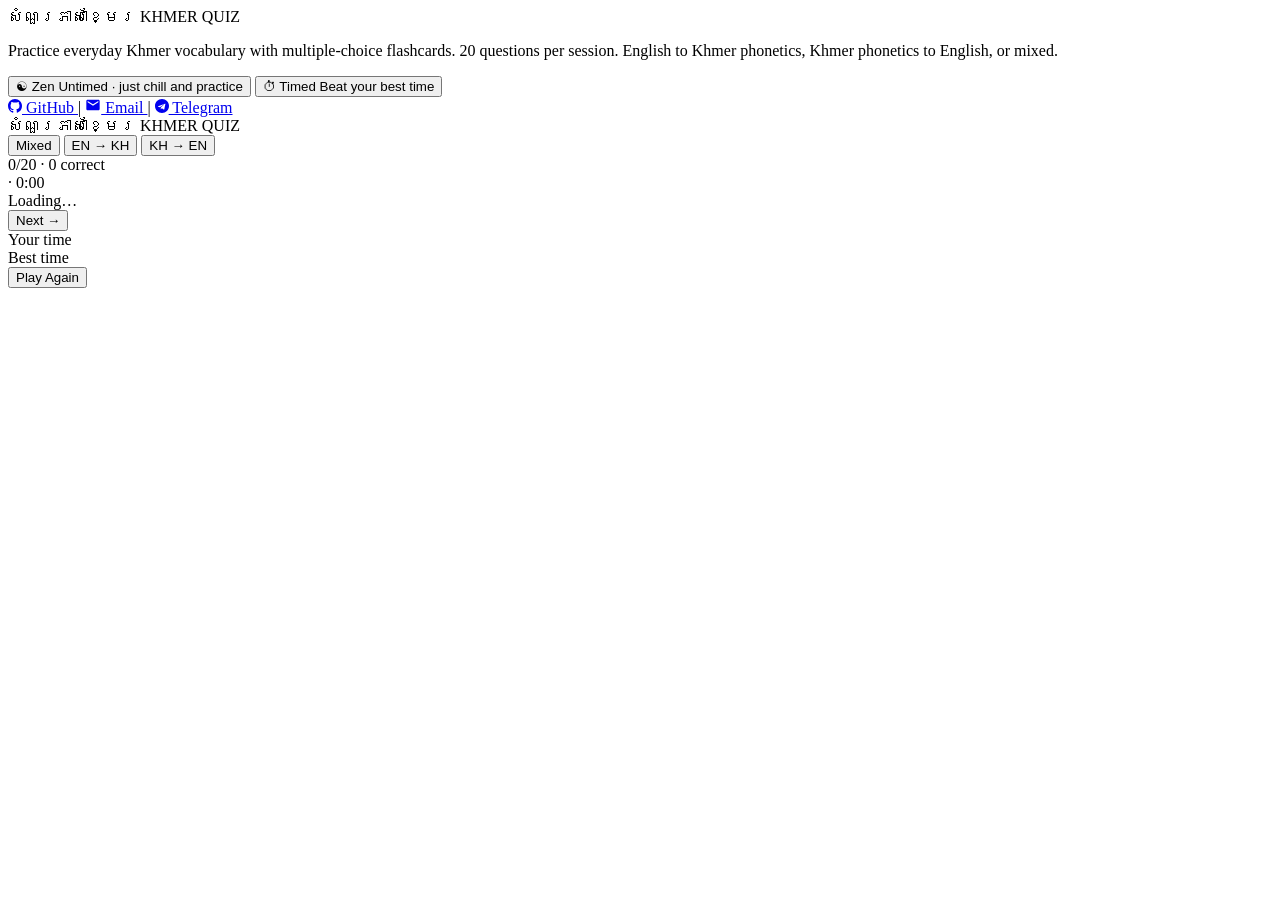
==== app/templates/index.html @ d19f0454 "added +5 to timer for penalyt" ====
<!doctype html>
<html lang="en">
    <head>
        <meta charset="UTF-8" />
        <meta name="viewport" content="width=device-width, initial-scale=1.0" />
        <title>ខ្មែរ · Khmer Quiz</title>
        <link rel="preconnect" href="https://fonts.googleapis.com" />
        <link rel="preconnect" href="https://fonts.gstatic.com" crossorigin />
        <link
            href="https://fonts.googleapis.com/css2?family=DM+Sans:wght@400;500;700&family=Noto+Serif+Khmer:wght@300;400;600&family=Space+Mono:wght@400;700&display=swap"
            rel="stylesheet"
        />
        <link rel="stylesheet" href="/static/css/style.css?v=7" />
    </head>
    <body>
        <div class="bg-texture"></div>

        <!-- Landing screen -->
        <div id="landing">
            <div class="landing-inner">
                <div class="landing-logo">
                    <span class="logo-km">សំណួរ​ភាសាខ្មែរ</span>
                    <span class="logo-en">KHMER QUIZ</span>
                </div>
                <p class="landing-desc">
                    Practice everyday Khmer vocabulary with multiple-choice
                    flashcards. 20 questions per session. English to Khmer
                    phonetics, Khmer phonetics to English, or mixed.
                </p>
                <div class="mode-buttons">
                    <button class="btn-mode btn-zen" id="btnZen">
                        <span class="mode-icon">☯</span>
                        <span class="mode-name">Zen</span>
                        <span class="mode-desc"
                            >Untimed · just chill and practice
                        </span>
                    </button>
                    <button class="btn-mode btn-timed" id="btnTimed">
                        <span class="mode-icon">⏱</span>
                        <span class="mode-name">Timed</span>
                        <span class="mode-desc">Beat your best time</span>
                    </button>
                </div>
            </div>
            <footer>
                <div class="footer-contact">
                    <a
                        href="https://github.com/chillbreeze/air-siem-reap"
                        target="_blank"
                    >
                        <svg
                            width="14"
                            height="14"
                            viewBox="0 0 24 24"
                            fill="currentColor"
                            xmlns="http://www.w3.org/2000/svg"
                        >
                            <path
                                d="M12 0C5.37 0 0 5.37 0 12c0 5.31 3.435 9.795 8.205 11.385.6.105.825-.255.825-.57 0-.285-.015-1.23-.015-2.235-3.015.555-3.795-.735-4.035-1.41-.135-.345-.72-1.41-1.23-1.695-.42-.225-1.02-.78-.015-.795.945-.015 1.62.87 1.845 1.23 1.08 1.815 2.805 1.305 3.495.99.105-.78.42-1.305.765-1.605-2.67-.3-5.46-1.335-5.46-5.925 0-1.305.465-2.385 1.23-3.225-.12-.3-.54-1.53.12-3.18 0 0 1.005-.315 3.3 1.23.96-.27 1.98-.405 3-.405s2.04.135 3 .405c2.295-1.56 3.3-1.23 3.3-1.23.66 1.65.24 2.88.12 3.18.765.84 1.23 1.905 1.23 3.225 0 4.605-2.805 5.625-5.475 5.925.435.375.81 1.095.81 2.22 0 1.605-.015 2.895-.015 3.3 0 .315.225.69.825.57A12.02 12.02 0 0024 12c0-6.63-5.37-12-12-12z"
                            />
                        </svg>
                        GitHub
                    </a>
                    <span>|</span>
                    <a href="mailto:projectterry@proton.me">
                        <svg
                            width="16"
                            height="16"
                            viewBox="0 0 24 24"
                            fill="currentColor"
                            xmlns="http://www.w3.org/2000/svg"
                        >
                            <path
                                d="M20 4H4c-1.1 0-2 .9-2 2v12c0 1.1.9 2 2 2h16c1.1 0 2-.9 2-2V6c0-1.1-.9-2-2-2zm0 4-8 5-8-5V6l8 5 8-5v2z"
                            />
                        </svg>
                        Email
                    </a>
                    <span>|</span>
                    <a href="https://t.me/ProjectTerry" target="_blank">
                        <svg
                            width="14"
                            height="14"
                            viewBox="0 0 24 24"
                            fill="currentColor"
                            xmlns="http://www.w3.org/2000/svg"
                        >
                            <path
                                d="M12 0C5.373 0 0 5.373 0 12s5.373 12 12 12 12-5.373 12-12S18.627 0 12 0zm5.894 8.221-1.97 9.28c-.145.658-.537.818-1.084.508l-3-2.21-1.447 1.394c-.16.16-.295.295-.605.295l.213-3.053 5.56-5.023c.242-.213-.054-.333-.373-.12L8.32 14.347l-2.96-.924c-.643-.204-.657-.643.136-.953l11.57-4.461c.537-.194 1.006.131.828.212z"
                            />
                        </svg>
                        Telegram
                    </a>
                </div>
            </footer>
        </div>

        <header class="hidden">
            <div class="logo" id="logoHome" style="cursor: pointer">
                <span class="logo-km">សំណួរភាសាខ្មែរ</span>
                <span class="logo-en">KHMER QUIZ</span>
            </div>
            <div class="controls-top">
                <div class="toggle-group" id="dirToggle">
                    <button class="tog active" data-val="random">Mixed</button>
                    <button class="tog" data-val="en_to_km">EN → KH</button>
                    <button class="tog" data-val="km_to_en">KH → EN</button>
                </div>
            </div>
        </header>

        <main class="hidden">
            <div class="score-bar">
                <span id="scoreTotal">0/20</span>
                <span class="score-sep">·</span>
                <span id="scoreCorrect">0</span>
                <span class="score-label">correct</span>
                <div class="streak" id="streak"></div>
                <span class="score-sep score-sep-timer hidden" id="timerSep"
                    >·</span
                >
                <span id="timer" class="timer hidden">0:00</span>
                <span id="timerPenalty" class="timer-penalty"></span>
            </div>

            <div class="card" id="card">
                <div class="card-dir-label" id="cardDir"></div>
                <div class="prompt" id="prompt">Loading…</div>

                <!-- Multiple choice mode -->
                <div class="choices" id="choicesWrap"></div>

                <div class="feedback hidden" id="feedback"></div>
                <button class="btn-next hidden" id="btnNext">Next →</button>
            </div>
        </main>

        <div class="results hidden" id="results">
            <div class="results-score" id="results-score"></div>
            <div class="results-pct" id="results-pct"></div>
            <div class="results-msg" id="results-msg"></div>
            <div class="results-times hidden" id="results-times">
                <div class="results-time-item">
                    <span class="results-time-label">Your time</span>
                    <span class="results-time-value" id="results-time"></span>
                </div>
                <div class="results-time-item">
                    <span class="results-time-label">Best time</span>
                    <span
                        class="results-time-value results-best-value"
                        id="results-best"
                    ></span>
                </div>
            </div>
            <button class="btn-restart" id="btnRestart">Play Again</button>
        </div>

        <script src="/static/js/quiz.js?v=4"></script>
    </body>
</html>
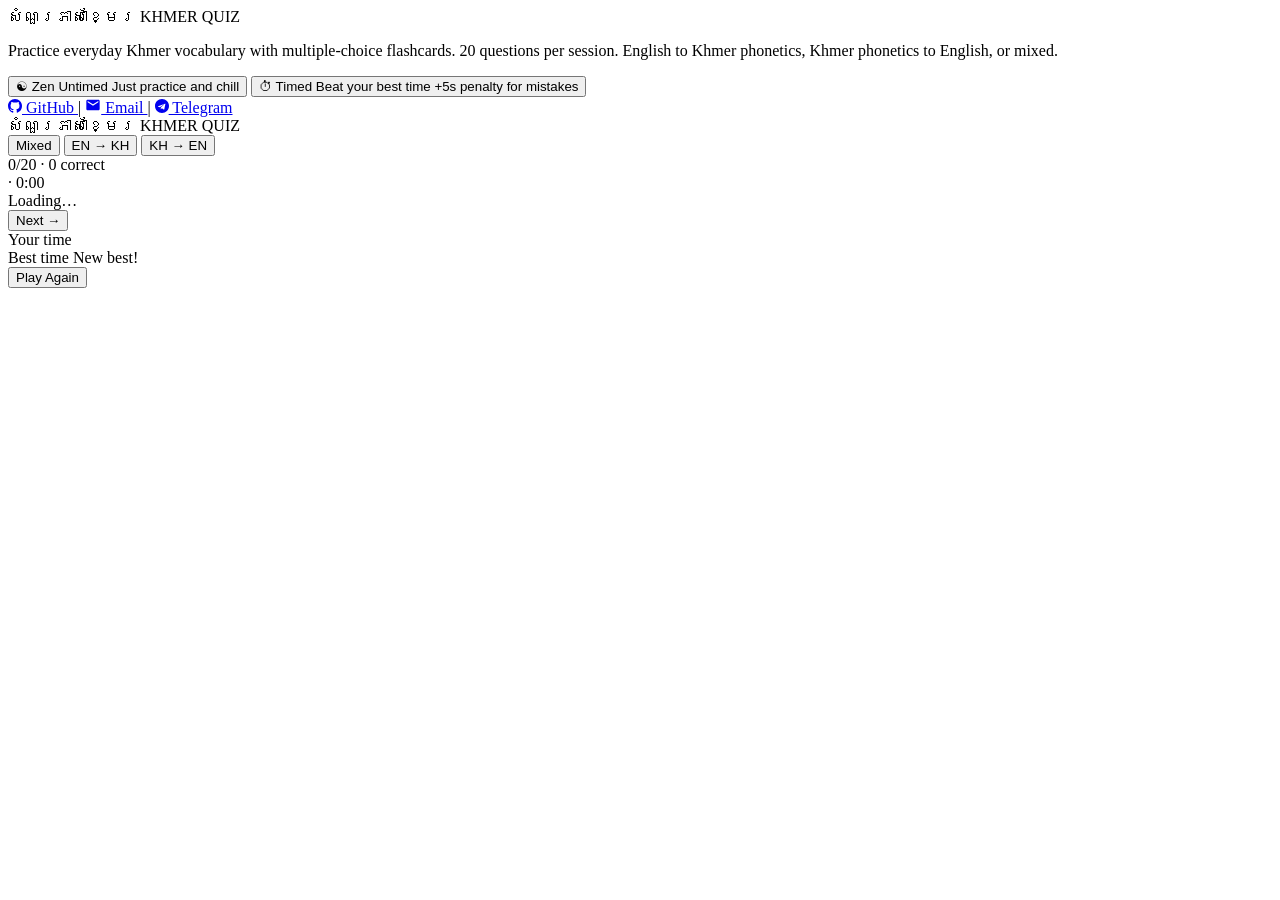
==== commit 7c78980f: "changed description for Zen mode" ====
--- a/app/templates/index.html
+++ b/app/templates/index.html
@@ -10,7 +10,7 @@
             href="https://fonts.googleapis.com/css2?family=DM+Sans:wght@400;500;700&family=Noto+Serif+Khmer:wght@300;400;600&family=Space+Mono:wght@400;700&display=swap"
             rel="stylesheet"
         />
-        <link rel="stylesheet" href="/static/css/style.css?v=7" />
+        <link rel="stylesheet" href="/static/css/style.css?v=13" />
     </head>
     <body>
         <div class="bg-texture"></div>
@@ -31,14 +31,14 @@
                     <button class="btn-mode btn-zen" id="btnZen">
                         <span class="mode-icon">☯</span>
                         <span class="mode-name">Zen</span>
-                        <span class="mode-desc"
-                            >Untimed · just chill and practice
-                        </span>
+                        <span class="mode-desc">Untimed</span>
+                        <span class="mode-desc">Just practice and chill</span>
                     </button>
                     <button class="btn-mode btn-timed" id="btnTimed">
                         <span class="mode-icon">⏱</span>
                         <span class="mode-name">Timed</span>
                         <span class="mode-desc">Beat your best time</span>
+                        <span class="mode-desc">+5s penalty for mistakes </span>
                     </button>
                 </div>
             </div>
@@ -135,26 +135,36 @@
             </div>
         </main>
 
-        <div class="results hidden" id="results">
-            <div class="results-score" id="results-score"></div>
-            <div class="results-pct" id="results-pct"></div>
-            <div class="results-msg" id="results-msg"></div>
-            <div class="results-times hidden" id="results-times">
-                <div class="results-time-item">
-                    <span class="results-time-label">Your time</span>
-                    <span class="results-time-value" id="results-time"></span>
+        <div class="modal-backdrop hidden" id="results">
+            <div class="modal">
+                <div class="results-score" id="results-score"></div>
+                <div class="results-pct" id="results-pct"></div>
+                <div class="results-msg" id="results-msg"></div>
+                <div class="results-times hidden" id="results-times">
+                    <div class="results-time-item">
+                        <span class="results-time-label">Your time</span>
+                        <span
+                            class="results-time-value"
+                            id="results-time"
+                        ></span>
+                    </div>
+                    <div class="results-time-item">
+                        <span class="results-time-label">Best time</span>
+                        <span
+                            class="results-time-value results-best-value"
+                            id="results-best"
+                        ></span>
+                        <span
+                            class="results-new-best hidden"
+                            id="results-new-best"
+                            >New best!</span
+                        >
+                    </div>
                 </div>
-                <div class="results-time-item">
-                    <span class="results-time-label">Best time</span>
-                    <span
-                        class="results-time-value results-best-value"
-                        id="results-best"
-                    ></span>
-                </div>
+                <button class="btn-restart" id="btnRestart">Play Again</button>
             </div>
-            <button class="btn-restart" id="btnRestart">Play Again</button>
         </div>
 
-        <script src="/static/js/quiz.js?v=4"></script>
+        <script src="/static/js/quiz.js?v=11"></script>
     </body>
 </html>
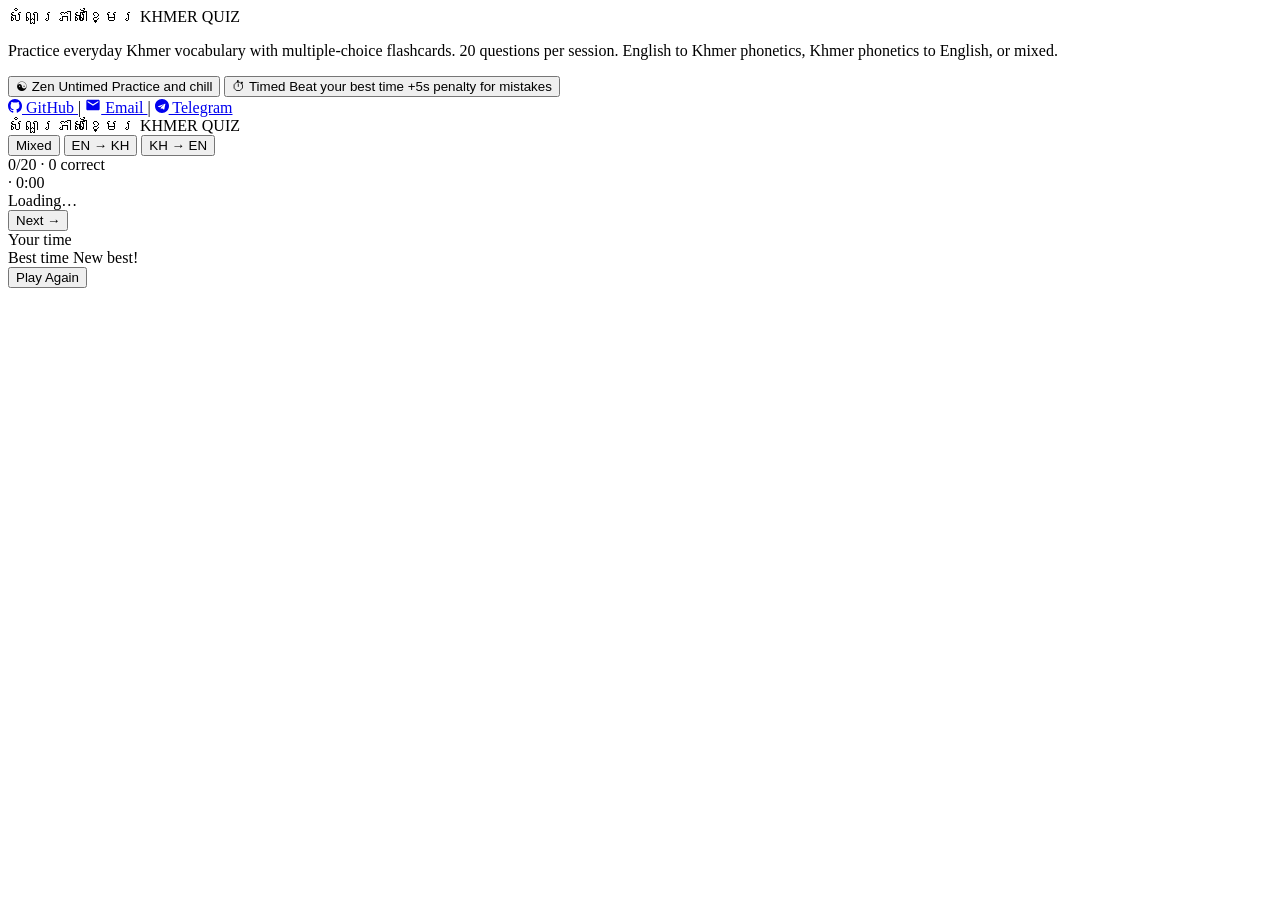
==== commit 75a88f66: "removed 'Just' from Zen description" ====
--- a/app/templates/index.html
+++ b/app/templates/index.html
@@ -32,7 +32,7 @@
                         <span class="mode-icon">☯</span>
                         <span class="mode-name">Zen</span>
                         <span class="mode-desc">Untimed</span>
-                        <span class="mode-desc">Just practice and chill</span>
+                        <span class="mode-desc">Practice and chill</span>
                     </button>
                     <button class="btn-mode btn-timed" id="btnTimed">
                         <span class="mode-icon">⏱</span>
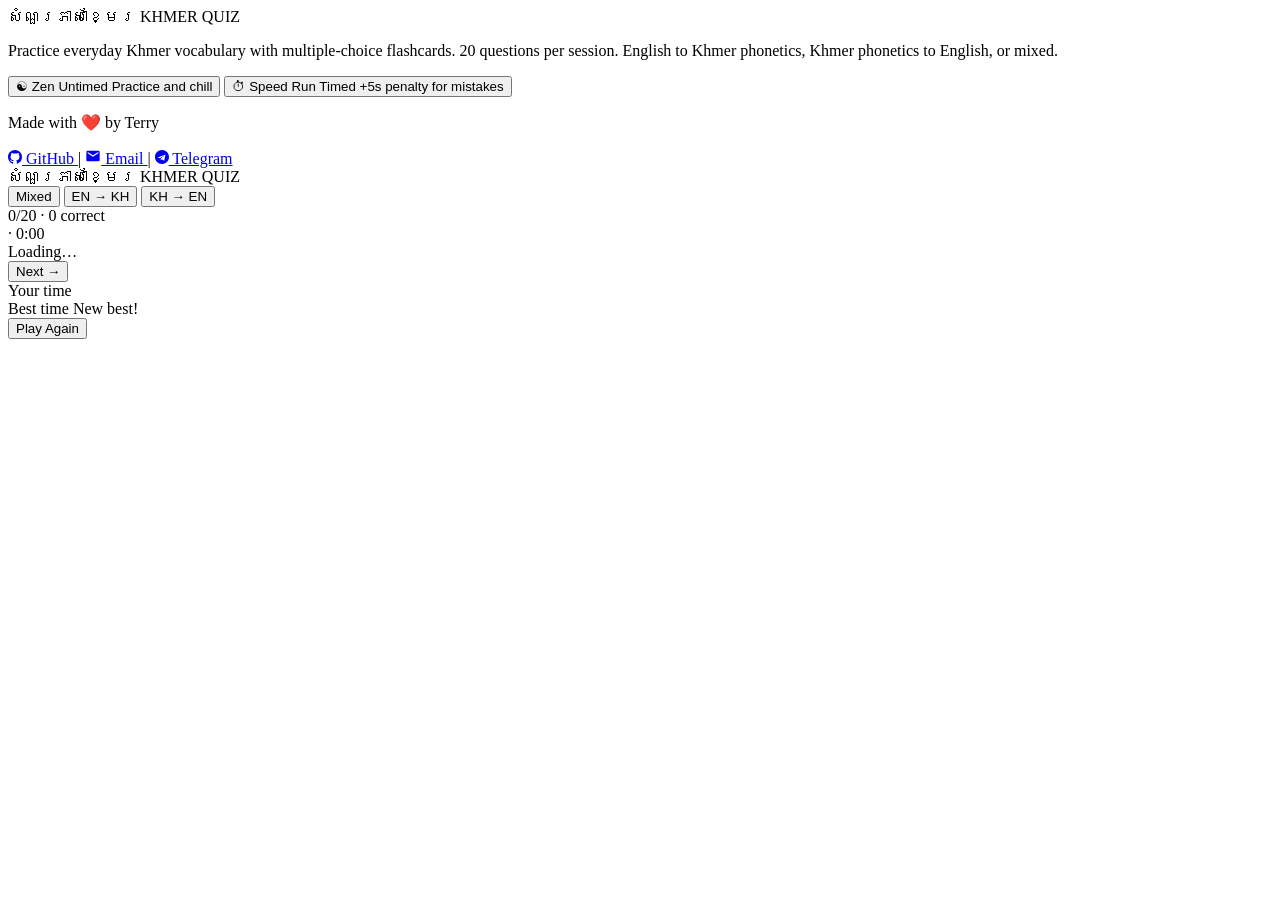
==== commit 5162f765: "Added Made with ❤️ by Terry to footer" ====
--- a/app/templates/index.html
+++ b/app/templates/index.html
@@ -10,7 +10,7 @@
             href="https://fonts.googleapis.com/css2?family=DM+Sans:wght@400;500;700&family=Noto+Serif+Khmer:wght@300;400;600&family=Space+Mono:wght@400;700&display=swap"
             rel="stylesheet"
         />
-        <link rel="stylesheet" href="/static/css/style.css?v=13" />
+        <link rel="stylesheet" href="/static/css/style.css?v=18" />
     </head>
     <body>
         <div class="bg-texture"></div>
@@ -36,13 +36,14 @@
                     </button>
                     <button class="btn-mode btn-timed" id="btnTimed">
                         <span class="mode-icon">⏱</span>
-                        <span class="mode-name">Timed</span>
-                        <span class="mode-desc">Beat your best time</span>
+                        <span class="mode-name">Speed Run</span>
+                        <span class="mode-desc">Timed</span>
                         <span class="mode-desc">+5s penalty for mistakes </span>
                     </button>
                 </div>
             </div>
             <footer>
+                <p class="love">Made with &#10084;&#65039; by Terry</p>
                 <div class="footer-contact">
                     <a
                         href="https://github.com/chillbreeze/air-siem-reap"
